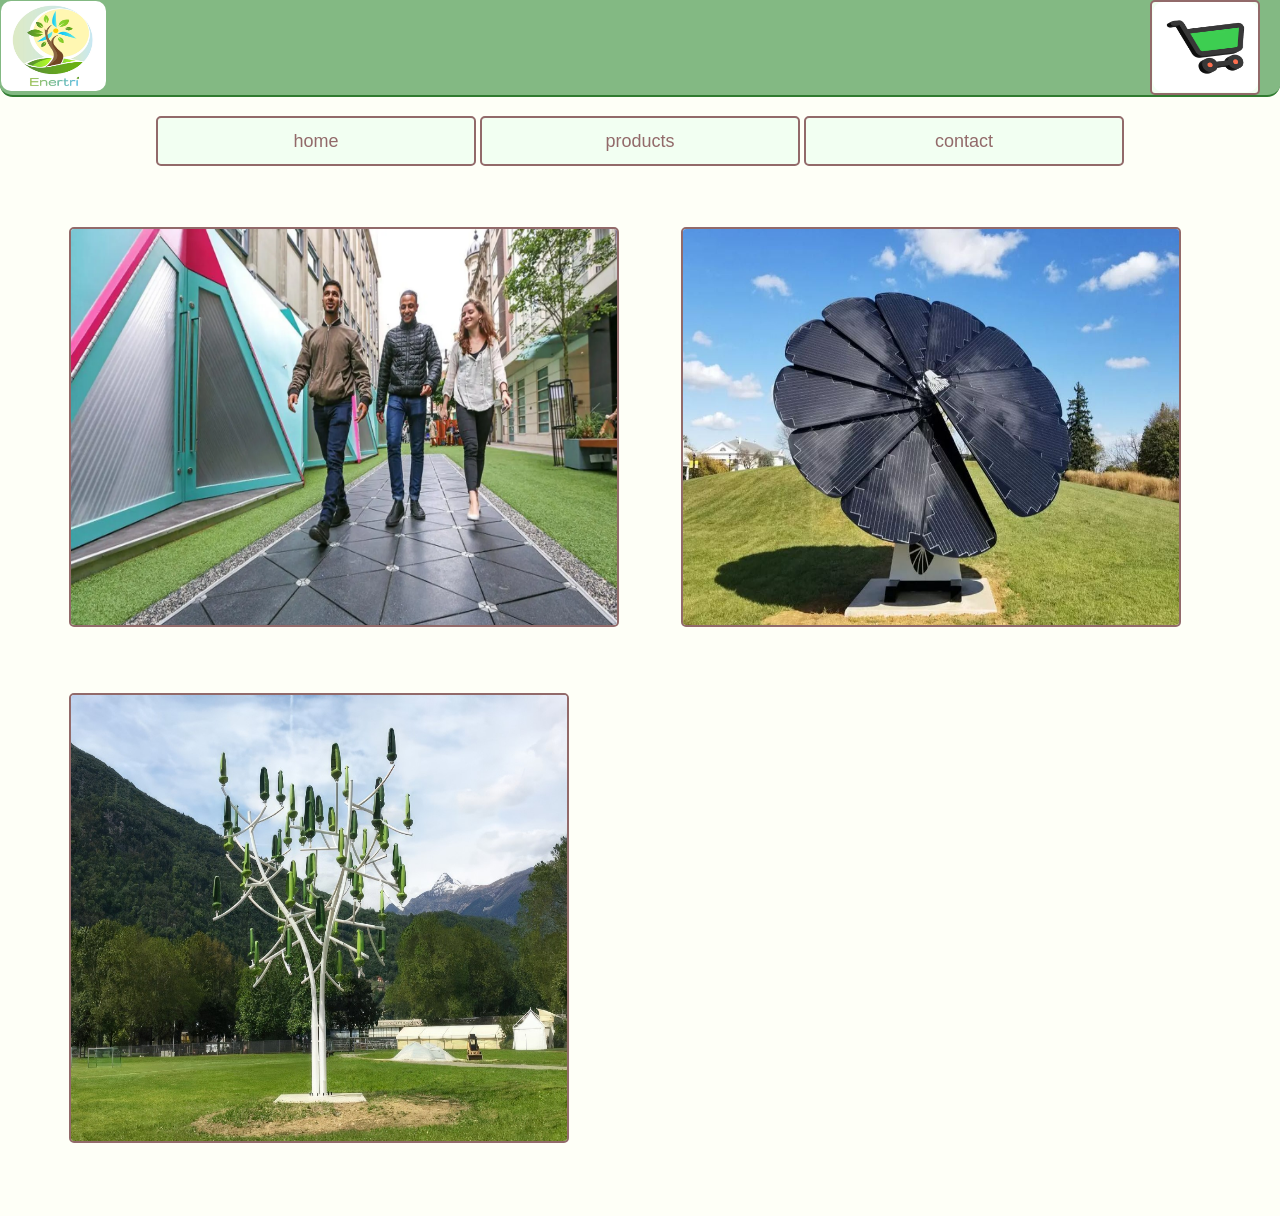
==== abouten.html @ acb5930b "initial commit" ====
<!DOCTYPE html>
<html lang="en">
<head>
     <link rel="stylesheet" href="portfolio.css">
    <meta charset="UTF-8">
    <meta name="viewport" content="width=\, initial-scale=1.0">
    <title>Document</title>
</head>
<body>
    <div class="ui">
    <table style="height:9vh;width:98vw;border-spacing:0px;">
        <tr>
            <th class="logo"><a href><img src="logo.jpg" style="height: 90px; width: 105px; border-radius: 10px;"></a></th>
            <th class="basket"><button class="basket" onclick="openCart()"><img src="cart.avif" style="height: 90px; width: 105px; border-radius: 10px;"></button></th>
        </tr>
    </table>
    </div>
    <br>
    <br>
    <br>
    <br>
    <br>
    <br>
        <center><button onclick="location = 'portfolio.html'">home</button>
      <button onclick="location = 'abouten.html'">products</button>
      <button onclick="location = 'contact.html'">contact</button></center>
     <div id="about">
        <table class="produkti">
            <tr>
                <th><button onclick="location.href='enerpateka.html'" class="pateka" style="overflow: hidden;"><img src="pavegen-smart-street-5.webp" class="pateka"></button></th>
                <th><button onclick="location.href='solarnipaneli.html'" class="sunflower" style="overflow: hidden;"><img src="png (1).png" class="sunflower"></button></th>
            </tr>
            <tr>
                <th><button onclick="location.href='enerdurvo.html'" class="tree" style="overflow: hidden;"><img src="png.png" class="tree"></button></th>
            </tr>
        </table>
      </div>
       <div class="basketbar">
        <button class= "close" onclick="Close()">x</button>
            <ul id="cart"></ul>
        <p>Total: $<span id="total">0</span></p>
        <a href="http://localhost/orders.php" class="order" style="text-decoration: none;">
    <button>order</button>
</a></div>
      <script src="enerscript.js">
      </script>
</body>
</html>
---- portfolio.css ----
.ui {
    height: 10.5vh;
    width: 100vw;
    position: fixed;
    border-bottom-left-radius: 1vw;
    border-bottom-right-radius: 1vw;
    top: 0px;
    left: 0px;
    background-color: rgb(131, 185, 131);
    border-bottom: solid 2px rgb(48, 124, 48);
    text-align: center;
} 
button {
        border-radius: 5px ;
        width: 320px;
        height: 50px;
        border:2px solid rgb(146, 106, 106) ;
        background-color: rgb(242, 255, 242);
        font-size: large;
        color: rgb(146, 106, 106) ;
    }
h1 {
    text-align: center;
   }
th {
    text-align: left;
   }
p {
    text-align: center;
    font-size: xx-large;
   }
.pateka {
    width: 550px;
    height: 400px;
    padding: 0px;
}
.sunflower {
    width: 500px;
    height: 400px;
    padding: 0px;
}
.tree {
    width: 500px;
    height: 450px;
    padding: 0px;
}

.produkti {
    border-spacing: 60px;
}
.th {
    border-radius: 5px ;
        width: 320px;
        height: 50px;
}
.info1 {
    font-size: large;
    width: 500px;
}
.minus,
.plus {
    width: 80px;
    border-radius: 50px;
}
.basket {
    position: absolute;
    right: 10px;
    height: 95px;
    width: 110px;
    padding: 0;
}
.add {
    position: fixed;
    right: 130px;
}
.basketbar {
    height: 100vh;
    width: 0px;
    position: fixed;
    background-color: white;
    right: 0vw;
    top: 0vh;
    transition: 0.5s;
    overflow: scroll;
    font-size: 25px;
}
.close {
    width: 30px;
    height: 30px;
}
.otbor {
    width: 500px;
    height: 300px;
    position: absolute;
    right: 50px;
    top: 260px;
    border-radius: 7px;
}
body {
    background-color: rgb(254, 255, 247) ;
}
h2, h1 {
    color:  rgb(99, 76, 76);
}
.order {
 margin: 40px;   
}
.concept {
    position: absolute;
    bottom: 50px;
}
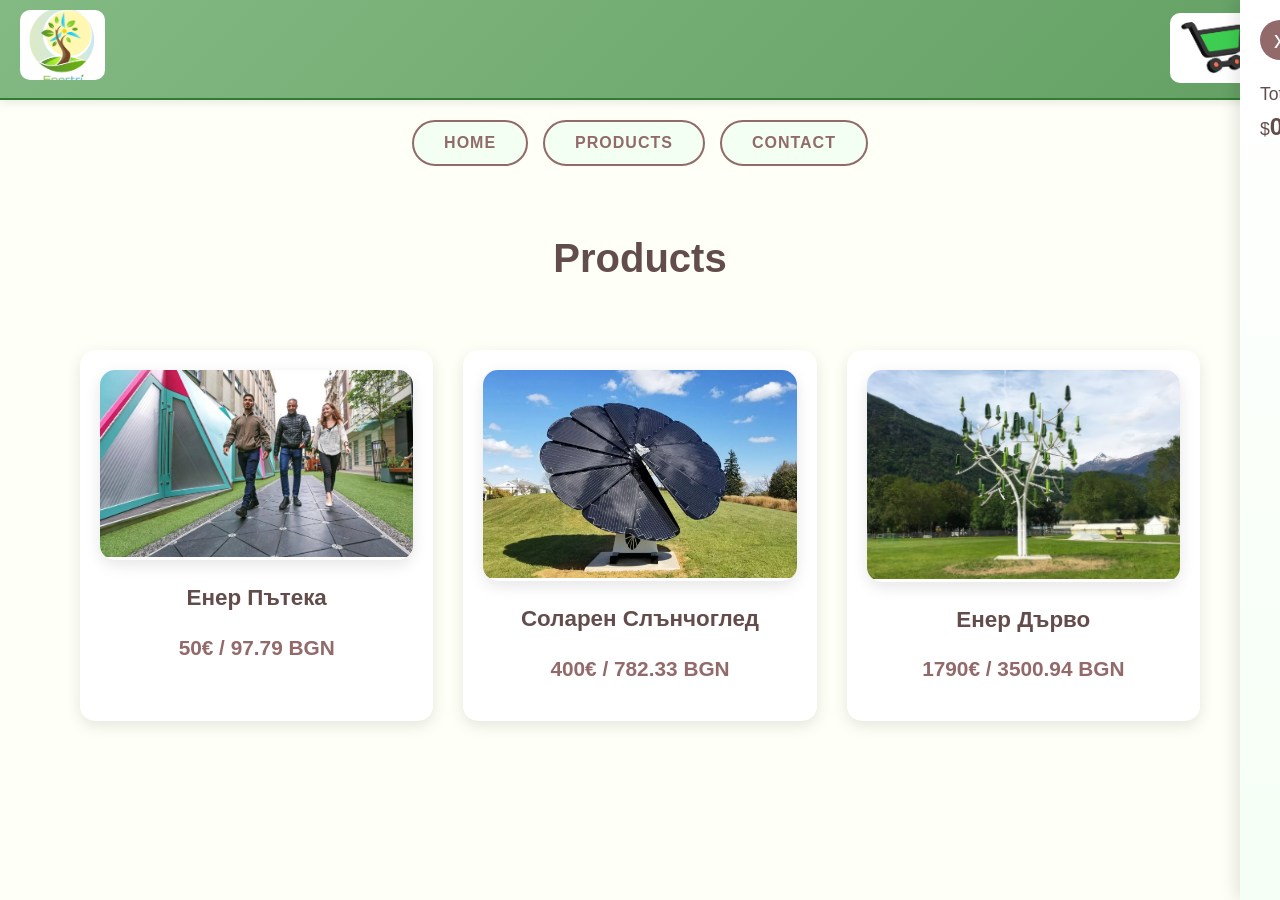
==== commit 1fbf5496: "make more beautiful" ====
--- a/abouten.html
+++ b/abouten.html
@@ -1,48 +1,59 @@
-<!DOCTYPE html>
-<html lang="en">
-<head>
-     <link rel="stylesheet" href="portfolio.css">
-    <meta charset="UTF-8">
-    <meta name="viewport" content="width=\, initial-scale=1.0">
-    <title>Document</title>
-</head>
-<body>
-    <div class="ui">
-    <table style="height:9vh;width:98vw;border-spacing:0px;">
-        <tr>
-            <th class="logo"><a href><img src="logo.jpg" style="height: 90px; width: 105px; border-radius: 10px;"></a></th>
-            <th class="basket"><button class="basket" onclick="openCart()"><img src="cart.avif" style="height: 90px; width: 105px; border-radius: 10px;"></button></th>
-        </tr>
-    </table>
-    </div>
-    <br>
-    <br>
-    <br>
-    <br>
-    <br>
-    <br>
-        <center><button onclick="location = 'portfolio.html'">home</button>
-      <button onclick="location = 'abouten.html'">products</button>
-      <button onclick="location = 'contact.html'">contact</button></center>
-     <div id="about">
-        <table class="produkti">
-            <tr>
-                <th><button onclick="location.href='enerpateka.html'" class="pateka" style="overflow: hidden;"><img src="pavegen-smart-street-5.webp" class="pateka"></button></th>
-                <th><button onclick="location.href='solarnipaneli.html'" class="sunflower" style="overflow: hidden;"><img src="png (1).png" class="sunflower"></button></th>
-            </tr>
-            <tr>
-                <th><button onclick="location.href='enerdurvo.html'" class="tree" style="overflow: hidden;"><img src="png.png" class="tree"></button></th>
-            </tr>
-        </table>
-      </div>
-       <div class="basketbar">
-        <button class= "close" onclick="Close()">x</button>
-            <ul id="cart"></ul>
-        <p>Total: $<span id="total">0</span></p>
-        <a href="http://localhost/orders.php" class="order" style="text-decoration: none;">
-    <button>order</button>
-</a></div>
-      <script src="enerscript.js">
-      </script>
-</body>
-</html>+<!DOCTYPE html>
+<html lang="en">
+<head>
+    <link rel="stylesheet" href="portfolio.css">
+    <meta charset="UTF-8">
+    <meta name="viewport" content="width=device-width, initial-scale=1.0">
+    <title>Products - Enertri</title>
+</head>
+<body>
+    <div class="ui">
+        <div class="logo"><a href="portfolio.html"><img src="logo.jpg" alt="Enertri Logo"></a></div>
+        <div class="basket"><button class="basket" onclick="openCart()"><img src="cart.avif" alt="Shopping Cart"></button></div>
+    </div>
+    
+    <nav>
+        <button onclick="location = 'portfolio.html'">home</button>
+        <button onclick="location = 'abouten.html'">products</button>
+        <button onclick="location = 'contact.html'">contact</button>
+    </nav>
+
+    <div class="container" id="about">
+        <h1>Products</h1>
+        <div class="produkti">
+            <div class="product-card">
+                <button onclick="location.href='enerpateka.html'">
+                    <img src="pavegen-smart-street-5.webp" class="pateka" alt="Ener Path">
+                </button>
+                <h3>Енер Пътека</h3>
+                <p class="price">50€ / 97.79 BGN</p>
+            </div>
+            <div class="product-card">
+                <button onclick="location.href='solarnipaneli.html'">
+                    <img src="png (1).png" class="sunflower" alt="Solar Sunflower">
+                </button>
+                <h3>Соларен Слънчоглед</h3>
+                <p class="price">400€ / 782.33 BGN</p>
+            </div>
+            <div class="product-card">
+                <button onclick="location.href='enerdurvo.html'">
+                    <img src="png.png" class="tree" alt="Energy Tree">
+                </button>
+                <h3>Енер Дърво</h3>
+                <p class="price">1790€ / 3500.94 BGN</p>
+            </div>
+        </div>
+    </div>
+
+    <div class="basketbar">
+        <button class="close" onclick="Close()">x</button>
+        <ul id="cart"></ul>
+        <p>Total: $<span id="total">0</span></p>
+        <a href="order.html" class="order">
+            <button>order</button>
+        </a>
+    </div>
+
+    <script src="enerscript.js"></script>
+</body>
+</html>
--- a/portfolio.css
+++ b/portfolio.css
@@ -1,111 +1,541 @@
-.ui {
-    height: 10.5vh;
-    width: 100vw;
-    position: fixed;
-    border-bottom-left-radius: 1vw;
-    border-bottom-right-radius: 1vw;
-    top: 0px;
-    left: 0px;
-    background-color: rgb(131, 185, 131);
-    border-bottom: solid 2px rgb(48, 124, 48);
-    text-align: center;
-} 
-button {
-        border-radius: 5px ;
-        width: 320px;
-        height: 50px;
-        border:2px solid rgb(146, 106, 106) ;
-        background-color: rgb(242, 255, 242);
-        font-size: large;
-        color: rgb(146, 106, 106) ;
-    }
-h1 {
-    text-align: center;
-   }
-th {
-    text-align: left;
-   }
-p {
-    text-align: center;
-    font-size: xx-large;
-   }
-.pateka {
-    width: 550px;
-    height: 400px;
-    padding: 0px;
-}
-.sunflower {
-    width: 500px;
-    height: 400px;
-    padding: 0px;
-}
-.tree {
-    width: 500px;
-    height: 450px;
-    padding: 0px;
-}
-
-.produkti {
-    border-spacing: 60px;
-}
-.th {
-    border-radius: 5px ;
-        width: 320px;
-        height: 50px;
-}
-.info1 {
-    font-size: large;
-    width: 500px;
-}
-.minus,
-.plus {
-    width: 80px;
-    border-radius: 50px;
-}
-.basket {
-    position: absolute;
-    right: 10px;
-    height: 95px;
-    width: 110px;
-    padding: 0;
-}
-.add {
-    position: fixed;
-    right: 130px;
-}
-.basketbar {
-    height: 100vh;
-    width: 0px;
-    position: fixed;
-    background-color: white;
-    right: 0vw;
-    top: 0vh;
-    transition: 0.5s;
-    overflow: scroll;
-    font-size: 25px;
-}
-.close {
-    width: 30px;
-    height: 30px;
-}
-.otbor {
-    width: 500px;
-    height: 300px;
-    position: absolute;
-    right: 50px;
-    top: 260px;
-    border-radius: 7px;
-}
-body {
-    background-color: rgb(254, 255, 247) ;
-}
-h2, h1 {
-    color:  rgb(99, 76, 76);
-}
-.order {
- margin: 40px;   
-}
-.concept {
-    position: absolute;
-    bottom: 50px;
-}
+* {
+    margin: 0;
+    padding: 0;
+    box-sizing: border-box;
+}
+
+body {
+    background-color: rgb(254, 255, 247);
+    font-family: 'Segoe UI', Tahoma, Geneva, Verdana, sans-serif;
+    color: rgb(99, 76, 76);
+    line-height: 1.6;
+}
+
+.ui {
+    height: 100px;
+    width: 100%;
+    position: fixed;
+    top: 0;
+    left: 0;
+    background: linear-gradient(135deg, rgb(131, 185, 131), rgb(100, 160, 100));
+    border-bottom: solid 2px rgb(48, 124, 48);
+    display: flex;
+    justify-content: space-between;
+    align-items: center;
+    padding: 0 20px;
+    z-index: 1000;
+    box-shadow: 0 2px 10px rgba(0,0,0,0.1);
+}
+
+.logo img {
+    height: 70px;
+    width: 85px;
+    border-radius: 10px;
+    object-fit: cover;
+    transition: transform 0.3s ease;
+}
+
+.logo img:hover {
+    transform: scale(1.05);
+}
+
+.basket button {
+    background: transparent;
+    border: none;
+    cursor: pointer;
+    padding: 5px;
+}
+
+.basket img {
+    height: 70px;
+    width: 85px;
+    border-radius: 10px;
+    object-fit: cover;
+    transition: transform 0.3s ease;
+}
+
+.basket img:hover {
+    transform: scale(1.05);
+}
+
+nav {
+    display: flex;
+    justify-content: center;
+    gap: 15px;
+    padding: 20px;
+    margin-top: 100px;
+    flex-wrap: wrap;
+}
+
+nav button {
+    border-radius: 25px;
+    padding: 12px 30px;
+    border: 2px solid rgb(146, 106, 106);
+    background-color: rgb(242, 255, 242);
+    font-size: 1rem;
+    color: rgb(146, 106, 106);
+    cursor: pointer;
+    transition: all 0.3s ease;
+    font-weight: 600;
+    text-transform: uppercase;
+    letter-spacing: 1px;
+}
+
+nav button:hover {
+    background-color: rgb(146, 106, 106);
+    color: white;
+    transform: translateY(-3px);
+    box-shadow: 0 5px 15px rgba(146, 106, 106, 0.4);
+}
+
+.container {
+    max-width: 1200px;
+    margin: 0 auto;
+    padding: 40px 20px;
+}
+
+h1 {
+    text-align: center;
+    font-size: 2.5rem;
+    margin-bottom: 30px;
+    color: rgb(99, 76, 76);
+}
+
+.about-section {
+    display: grid;
+    grid-template-columns: 1fr 1fr;
+    gap: 40px;
+    align-items: center;
+    margin-bottom: 50px;
+}
+
+.about-text h2 {
+    color: rgb(99, 76, 76);
+    font-size: 1.3rem;
+    line-height: 1.8;
+    margin-bottom: 20px;
+}
+
+.otbor {
+    width: 100%;
+    max-width: 450px;
+    height: auto;
+    border-radius: 15px;
+    box-shadow: 0 10px 30px rgba(0,0,0,0.15);
+    transition: transform 0.3s ease;
+}
+
+.otbor:hover {
+    transform: scale(1.02);
+}
+
+.concept {
+    background: linear-gradient(135deg, rgb(230, 245, 230), rgb(200, 230, 200));
+    padding: 30px;
+    border-radius: 15px;
+    margin-top: 40px;
+    box-shadow: 0 5px 15px rgba(0,0,0,0.1);
+}
+
+.concept p {
+    font-size: 1.1rem;
+    text-align: left;
+    line-height: 1.8;
+    color: rgb(50, 70, 50);
+}
+
+.produkti {
+    display: grid;
+    grid-template-columns: repeat(auto-fit, minmax(300px, 1fr));
+    gap: 30px;
+    padding: 20px;
+    margin: 40px 0;
+}
+
+.produkti button {
+    background: white;
+    border: none;
+    border-radius: 15px;
+    overflow: hidden;
+    cursor: pointer;
+    transition: all 0.3s ease;
+    box-shadow: 0 5px 15px rgba(0,0,0,0.1);
+    width: 100%;
+}
+
+.produkti button:hover {
+    transform: translateY(-10px);
+    box-shadow: 0 15px 30px rgba(0,0,0,0.2);
+}
+
+.pateka, .sunflower, .tree {
+    width: 100%;
+    height: auto;
+    object-fit: cover;
+    transition: transform 0.3s ease;
+}
+
+.product-card {
+    background: white;
+    border-radius: 15px;
+    padding: 20px;
+    box-shadow: 0 5px 15px rgba(0,0,0,0.1);
+    text-align: center;
+}
+
+.product-card h3 {
+    color: rgb(99, 76, 76);
+    margin: 15px 0;
+    font-size: 1.4rem;
+}
+
+.product-card .price {
+    color: rgb(146, 106, 106);
+    font-size: 1.3rem;
+    font-weight: bold;
+    margin-bottom: 15px;
+}
+
+.info1 {
+    font-size: 1rem;
+    line-height: 1.8;
+    text-align: left;
+    padding: 20px;
+    background: rgb(242, 255, 242);
+    border-radius: 10px;
+    margin: 20px 0;
+}
+
+.count {
+    display: flex;
+    align-items: center;
+    justify-content: center;
+    gap: 10px;
+    flex-wrap: wrap;
+    margin-top: 20px;
+}
+
+.minus, .plus {
+    width: 50px;
+    height: 50px;
+    border-radius: 50%;
+    border: 2px solid rgb(146, 106, 106);
+    background-color: rgb(242, 255, 242);
+    color: rgb(146, 106, 106);
+    font-size: 1.5rem;
+    cursor: pointer;
+    transition: all 0.3s ease;
+}
+
+.minus:hover, .plus:hover {
+    background-color: rgb(146, 106, 106);
+    color: white;
+}
+
+#number {
+    font-size: 1.5rem;
+    font-weight: bold;
+    min-width: 40px;
+    display: inline-block;
+}
+
+.add {
+    border-radius: 25px;
+    padding: 12px 25px;
+    border: 2px solid rgb(146, 106, 106);
+    background-color: rgb(242, 255, 242);
+    font-size: 1rem;
+    color: rgb(146, 106, 106);
+    cursor: pointer;
+    transition: all 0.3s ease;
+    font-weight: 600;
+}
+
+.add:hover {
+    background-color: rgb(146, 106, 106);
+    color: white;
+}
+
+.contact-section {
+    display: flex;
+    flex-direction: column;
+    gap: 30px;
+    max-width: 600px;
+    margin: 40px auto;
+}
+
+.contact-item {
+    display: flex;
+    align-items: center;
+    gap: 20px;
+    background: white;
+    padding: 25px;
+    border-radius: 15px;
+    box-shadow: 0 5px 15px rgba(0,0,0,0.1);
+    transition: transform 0.3s ease;
+}
+
+.contact-item:hover {
+    transform: translateX(10px);
+}
+
+.contact-item img {
+    height: 60px;
+    width: 60px;
+    object-fit: contain;
+}
+
+.contact-item p {
+    font-size: 1.2rem;
+    color: rgb(99, 76, 76);
+    text-align: left;
+    margin: 0;
+}
+
+.basketbar {
+    height: 100vh;
+    width: 0;
+    position: fixed;
+    background: linear-gradient(180deg, white, rgb(245, 255, 245));
+    right: 0;
+    top: 0;
+    transition: width 0.5s ease;
+    overflow-y: auto;
+    font-size: 1.1rem;
+    z-index: 1001;
+    box-shadow: -5px 0 15px rgba(0,0,0,0.1);
+    padding: 20px;
+}
+
+.basketbar.open {
+    width: 350px;
+}
+
+.close {
+    width: 40px;
+    height: 40px;
+    border-radius: 50%;
+    background: rgb(146, 106, 106);
+    color: white;
+    border: none;
+    font-size: 1.5rem;
+    cursor: pointer;
+    margin-bottom: 20px;
+    transition: all 0.3s ease;
+}
+
+.close:hover {
+    background: rgb(100, 80, 80);
+    transform: rotate(90deg);
+}
+
+#cart {
+    list-style: none;
+    padding: 0;
+}
+
+#cart li {
+    background: white;
+    padding: 15px;
+    margin: 10px 0;
+    border-radius: 10px;
+    box-shadow: 0 3px 10px rgba(0,0,0,0.1);
+    display: flex;
+    justify-content: space-between;
+    align-items: center;
+}
+
+#cart li button {
+    background: rgb(200, 100, 100);
+    color: white;
+    border: none;
+    padding: 5px 15px;
+    border-radius: 5px;
+    cursor: pointer;
+    transition: background 0.3s ease;
+}
+
+#cart li button:hover {
+    background: rgb(180, 80, 80);
+}
+
+#total {
+    font-size: 1.5rem;
+    font-weight: bold;
+    color: rgb(99, 76, 76);
+}
+
+.order {
+    margin: 30px 20px;
+    display: block;
+    text-align: center;
+}
+
+.order button {
+    width: 100%;
+    border-radius: 25px;
+    padding: 15px 30px;
+    border: 2px solid rgb(146, 106, 106);
+    background-color: rgb(242, 255, 242);
+    font-size: 1.1rem;
+    color: rgb(146, 106, 106);
+    cursor: pointer;
+    transition: all 0.3s ease;
+    font-weight: 600;
+    text-transform: uppercase;
+}
+
+.order button:hover {
+    background-color: rgb(146, 106, 106);
+    color: white;
+}
+
+.product-detail {
+    display: grid;
+    grid-template-columns: 1fr 1fr;
+    gap: 40px;
+    align-items: start;
+    margin: 40px 0;
+}
+
+.product-image {
+    background: white;
+    border-radius: 15px;
+    padding: 20px;
+    box-shadow: 0 5px 15px rgba(0,0,0,0.1);
+}
+
+.product-image img {
+    width: 100%;
+    height: auto;
+    border-radius: 10px;
+}
+
+.product-info {
+    background: white;
+    border-radius: 15px;
+    padding: 30px;
+    box-shadow: 0 5px 15px rgba(0,0,0,0.1);
+}
+
+.product-info h2 {
+    color: rgb(99, 76, 76);
+    margin-bottom: 10px;
+    font-size: 1.8rem;
+}
+
+.product-info .price {
+    color: rgb(146, 106, 106);
+    font-size: 1.5rem;
+    font-weight: bold;
+    margin-bottom: 20px;
+}
+
+@media (max-width: 768px) {
+    .ui {
+        flex-direction: column;
+        height: auto;
+        padding: 15px;
+        gap: 15px;
+    }
+
+    .logo img, .basket img {
+        height: 50px;
+        width: 60px;
+    }
+
+    nav {
+        margin-top: 20px;
+    }
+
+    nav button {
+        padding: 10px 20px;
+        font-size: 0.9rem;
+    }
+
+    .about-section {
+        grid-template-columns: 1fr;
+        gap: 30px;
+    }
+
+    .about-text h2 {
+        font-size: 1.1rem;
+    }
+
+    .otbor {
+        max-width: 100%;
+        height: auto;
+    }
+
+    .product-detail {
+        grid-template-columns: 1fr;
+        gap: 20px;
+    }
+
+    .concept {
+        padding: 20px;
+    }
+
+    .concept p {
+        font-size: 1rem;
+    }
+
+    .contact-item {
+        flex-direction: column;
+        text-align: center;
+    }
+
+    .contact-item p {
+        text-align: center;
+    }
+
+    .basketbar.open {
+        width: 100%;
+    }
+
+    h1 {
+        font-size: 2rem;
+    }
+
+    .count {
+        flex-direction: column;
+        gap: 15px;
+    }
+}
+
+@media (max-width: 480px) {
+    .ui {
+        padding: 10px;
+    }
+
+    .logo img, .basket img {
+        height: 40px;
+        width: 50px;
+    }
+
+    nav button {
+        padding: 8px 15px;
+        font-size: 0.8rem;
+        width: 100%;
+    }
+
+    h1 {
+        font-size: 1.7rem;
+    }
+
+    .about-text h2 {
+        font-size: 1rem;
+    }
+
+    .concept p {
+        font-size: 0.95rem;
+    }
+
+    .product-info h2 {
+        font-size: 1.5rem;
+    }
+
+    .product-info .price {
+        font-size: 1.3rem;
+    }
+}
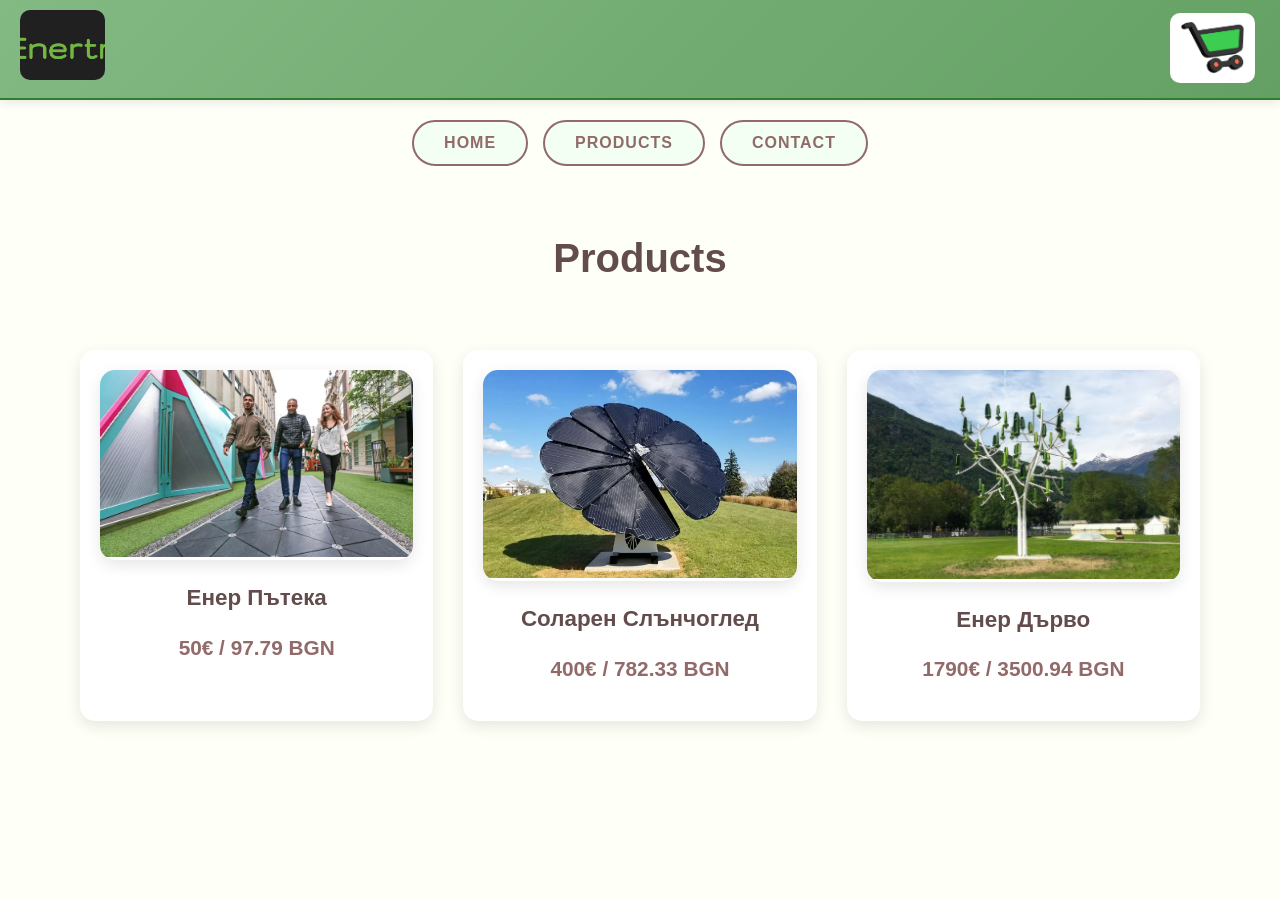
==== commit 41ea8df4: "logo change" ====
--- a/abouten.html
+++ b/abouten.html
@@ -8,7 +8,7 @@
 </head>
 <body>
     <div class="ui">
-        <div class="logo"><a href="portfolio.html"><img src="logo.jpg" alt="Enertri Logo"></a></div>
+        <div class="logo"><a href="portfolio.html"><img src="logo.png" alt="Enertri Logo"></a></div>
         <div class="basket"><button class="basket" onclick="openCart()"><img src="cart.avif" alt="Shopping Cart"></button></div>
     </div>
     
--- a/portfolio.css
+++ b/portfolio.css
@@ -305,10 +305,14 @@
     z-index: 1001;
     box-shadow: -5px 0 15px rgba(0,0,0,0.1);
     padding: 20px;
+    opacity: 0;
+    visibility: hidden;
 }
 
 .basketbar.open {
     width: 350px;
+    opacity: 1;
+    visibility: visible;
 }
 
 .close {
@@ -437,6 +441,7 @@
         height: auto;
         padding: 15px;
         gap: 15px;
+        position: relative;
     }
 
     .logo img, .basket img {
@@ -445,12 +450,15 @@
     }
 
     nav {
-        margin-top: 20px;
+        margin-top: 10px;
+        width: 100%;
     }
 
     nav button {
         padding: 10px 20px;
         font-size: 0.9rem;
+        width: auto;
+        min-width: 100px;
     }
 
     .about-section {
@@ -513,9 +521,14 @@
         width: 50px;
     }
 
+    nav {
+        flex-direction: column;
+        gap: 10px;
+    }
+
     nav button {
-        padding: 8px 15px;
-        font-size: 0.8rem;
+        padding: 10px 20px;
+        font-size: 0.9rem;
         width: 100%;
     }
 
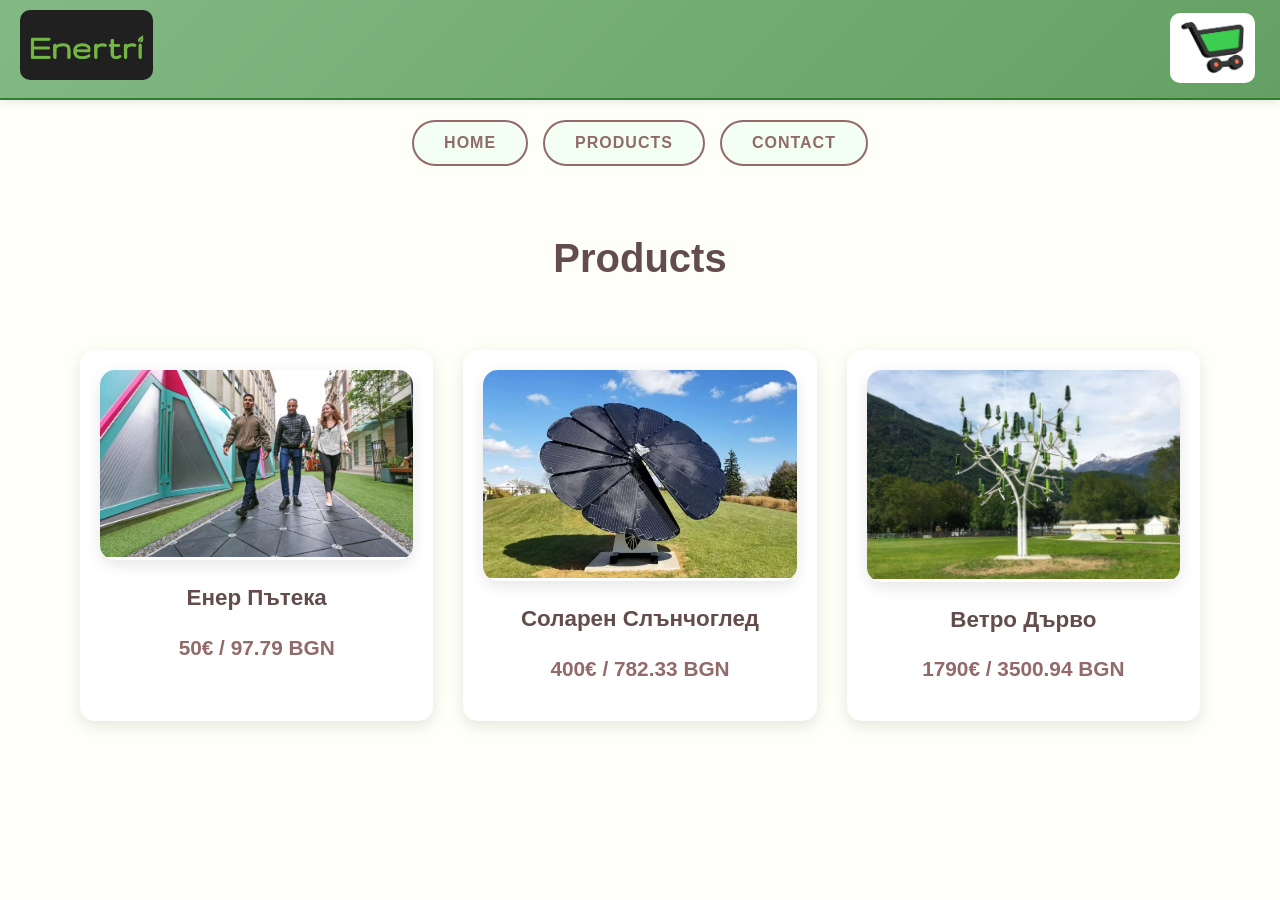
==== commit fabeee3c: "абоуттен" ====
--- a/abouten.html
+++ b/abouten.html
@@ -39,7 +39,7 @@
                 <button onclick="location.href='enerdurvo.html'">
                     <img src="png.png" class="tree" alt="Energy Tree">
                 </button>
-                <h3>Енер Дърво</h3>
+                <h3>Ветро Дърво</h3>
                 <p class="price">1790€ / 3500.94 BGN</p>
             </div>
         </div>
--- a/portfolio.css
+++ b/portfolio.css
@@ -29,7 +29,7 @@
 
 .logo img {
     height: 70px;
-    width: 85px;
+    width: 100%;
     border-radius: 10px;
     object-fit: cover;
     transition: transform 0.3s ease;
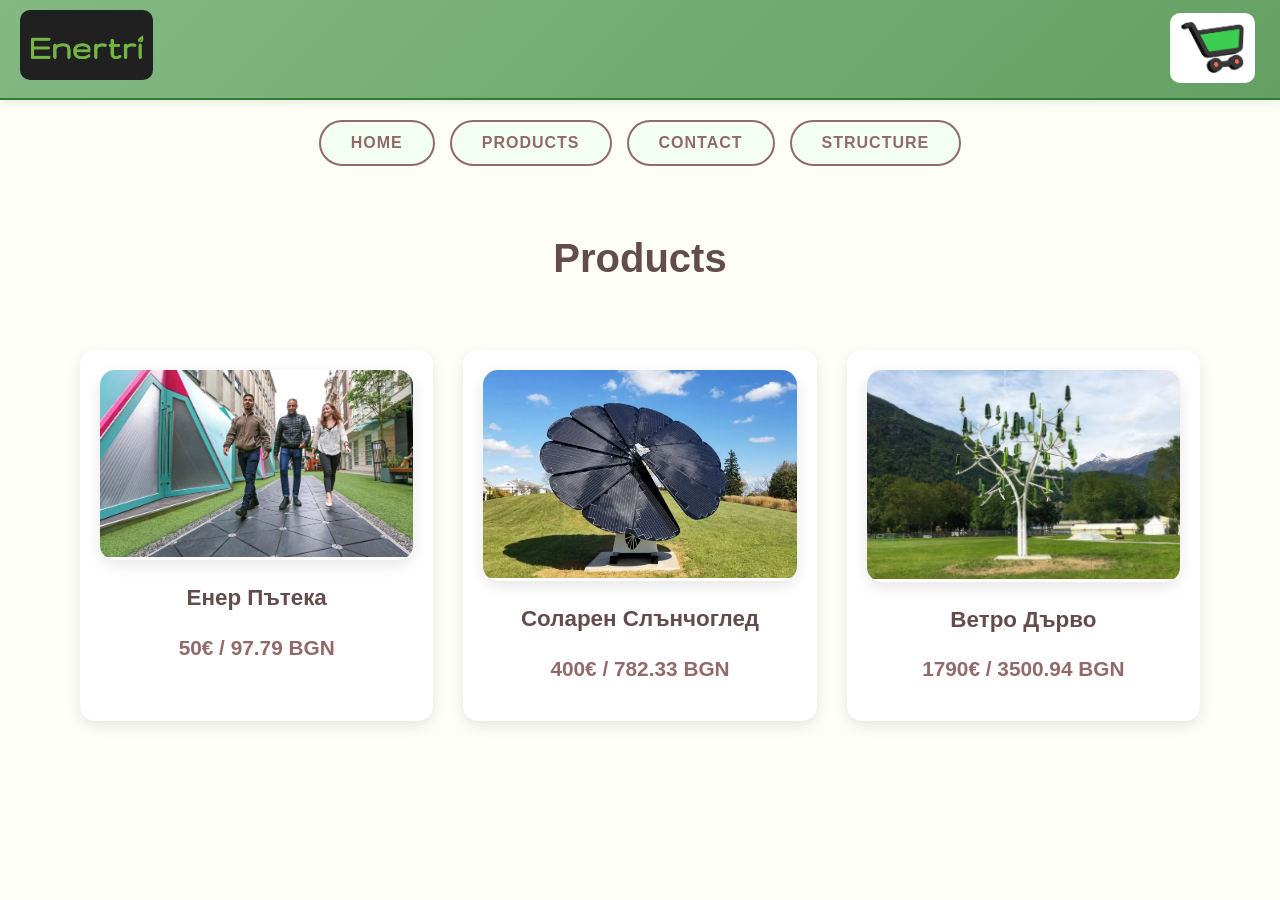
==== commit a3fc1390: "info + ekip" ====
--- a/abouten.html
+++ b/abouten.html
@@ -8,14 +8,15 @@
 </head>
 <body>
     <div class="ui">
-        <div class="logo"><a href="portfolio.html"><img src="logo.png" alt="Enertri Logo"></a></div>
+        <div class="logo"><a href="index.html"><img src="logo.png" alt="Enertri Logo"></a></div>
         <div class="basket"><button class="basket" onclick="openCart()"><img src="cart.avif" alt="Shopping Cart"></button></div>
     </div>
     
     <nav>
-        <button onclick="location = 'portfolio.html'">home</button>
+        <button onclick="location = 'index.html'">home</button>
         <button onclick="location = 'abouten.html'">products</button>
         <button onclick="location = 'contact.html'">contact</button>
+        <button onclick="location = 'structure.html'">structure</button>
     </nav>
 
     <div class="container" id="about">
--- a/portfolio.css
+++ b/portfolio.css
@@ -137,7 +137,22 @@
     box-shadow: 0 5px 15px rgba(0,0,0,0.1);
 }
 
+.forUs {
+    background: linear-gradient(135deg, rgb(197, 250, 197), rgb(123, 168, 123));
+    padding: 30px;
+    border-radius: 15px;
+    margin-top: 40px;
+    box-shadow: 0 5px 15px rgba(0,0,0,0.1);
+}
+
 .concept p {
+    font-size: 1.1rem;
+    text-align: left;
+    line-height: 1.8;
+    color: rgb(50, 70, 50);
+}
+
+.forUs p {
     font-size: 1.1rem;
     text-align: left;
     line-height: 1.8;
@@ -173,6 +188,14 @@
     height: auto;
     object-fit: cover;
     transition: transform 0.3s ease;
+}
+
+.sunvideo, .pathvideo {
+    position: absolute;
+    left: 190px;
+    box-shadow: 0 12px 30px rgba(0, 0, 0, 0.5);
+    border-radius: 20px;
+    width: 1150px;
 }
 
 .product-card {
@@ -435,6 +458,24 @@
     margin-bottom: 20px;
 }
 
+.structureh2 {
+    text-align: center;
+}
+
+.Leadership {
+    padding-left: 100px;
+    background-color: rgb(139, 215, 141);
+    display: inline-block;
+}
+
+.Ssinfo {
+padding-left: 60px;
+}
+
+.sinfo {
+    padding-left: 30px;
+}
+
 @media (max-width: 768px) {
     .ui {
         flex-direction: column;
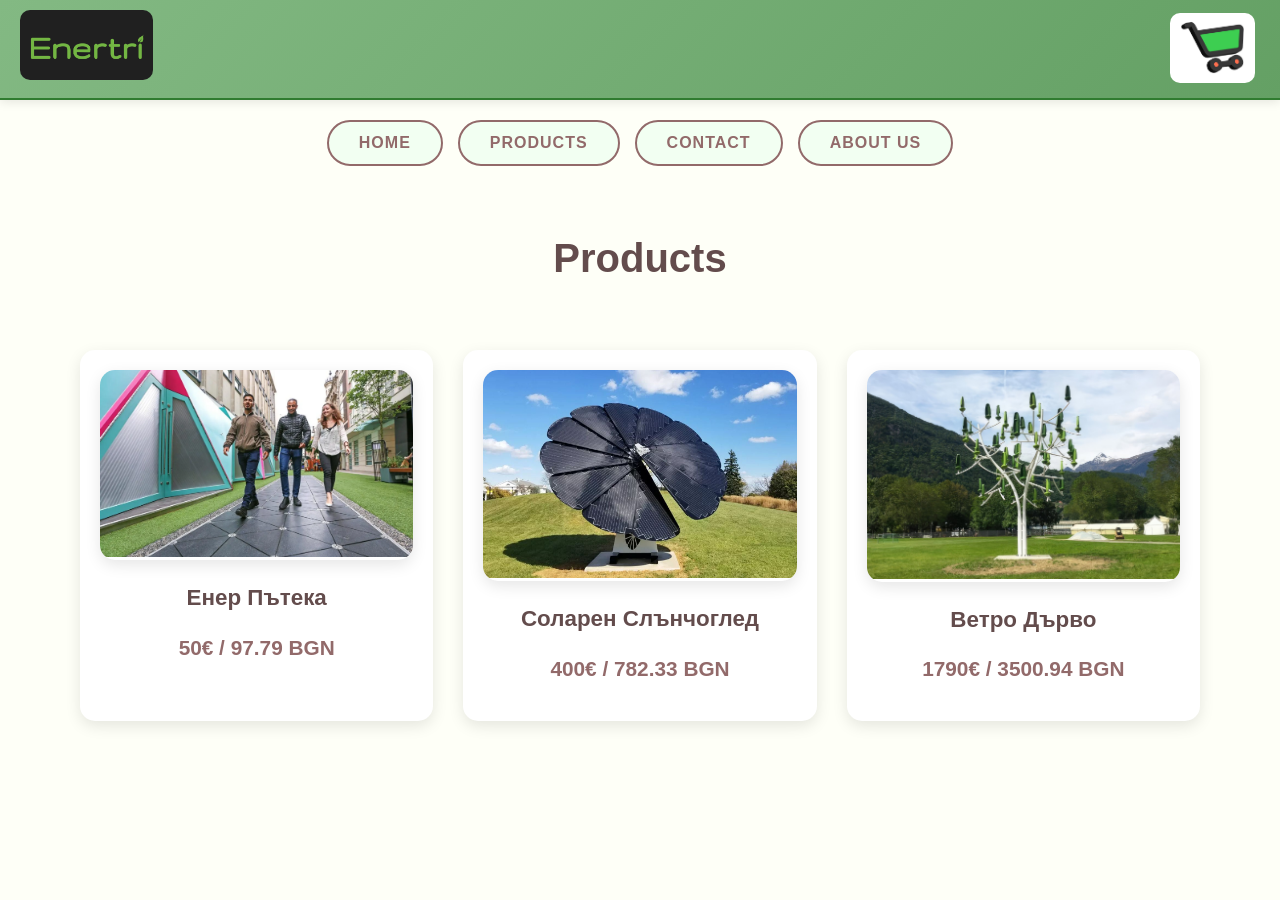
==== commit e4bdb5c1: "rename structure → about us" ====
--- a/abouten.html
+++ b/abouten.html
@@ -1,60 +1,70 @@
-<!DOCTYPE html>
+<!doctype html>
 <html lang="en">
-<head>
-    <link rel="stylesheet" href="portfolio.css">
-    <meta charset="UTF-8">
-    <meta name="viewport" content="width=device-width, initial-scale=1.0">
+  <head>
+    <link rel="stylesheet" href="portfolio.css" />
+    <meta charset="UTF-8" />
+    <meta name="viewport" content="width=device-width, initial-scale=1.0" />
     <title>Products - Enertri</title>
-</head>
-<body>
+  </head>
+  <body>
     <div class="ui">
-        <div class="logo"><a href="index.html"><img src="logo.png" alt="Enertri Logo"></a></div>
-        <div class="basket"><button class="basket" onclick="openCart()"><img src="cart.avif" alt="Shopping Cart"></button></div>
+      <div class="logo">
+        <a href="index.html"><img src="logo.png" alt="Enertri Logo" /></a>
+      </div>
+      <div class="basket">
+        <button class="basket" onclick="openCart()">
+          <img src="cart.avif" alt="Shopping Cart" />
+        </button>
+      </div>
     </div>
-    
+
     <nav>
-        <button onclick="location = 'index.html'">home</button>
-        <button onclick="location = 'abouten.html'">products</button>
-        <button onclick="location = 'contact.html'">contact</button>
-        <button onclick="location = 'structure.html'">structure</button>
+      <button onclick="location = 'index.html'">home</button>
+      <button onclick="location = 'abouten.html'">products</button>
+      <button onclick="location = 'contact.html'">contact</button>
+      <button onclick="location = 'structure.html'">about us</button>
     </nav>
 
     <div class="container" id="about">
-        <h1>Products</h1>
-        <div class="produkti">
-            <div class="product-card">
-                <button onclick="location.href='enerpateka.html'">
-                    <img src="pavegen-smart-street-5.webp" class="pateka" alt="Ener Path">
-                </button>
-                <h3>Енер Пътека</h3>
-                <p class="price">50€ / 97.79 BGN</p>
-            </div>
-            <div class="product-card">
-                <button onclick="location.href='solarnipaneli.html'">
-                    <img src="png (1).png" class="sunflower" alt="Solar Sunflower">
-                </button>
-                <h3>Соларен Слънчоглед</h3>
-                <p class="price">400€ / 782.33 BGN</p>
-            </div>
-            <div class="product-card">
-                <button onclick="location.href='enerdurvo.html'">
-                    <img src="png.png" class="tree" alt="Energy Tree">
-                </button>
-                <h3>Ветро Дърво</h3>
-                <p class="price">1790€ / 3500.94 BGN</p>
-            </div>
+      <h1>Products</h1>
+      <div class="produkti">
+        <div class="product-card">
+          <button onclick="location.href = 'enerpateka.html'">
+            <img
+              src="pavegen-smart-street-5.webp"
+              class="pateka"
+              alt="Ener Path"
+            />
+          </button>
+          <h3>Енер Пътека</h3>
+          <p class="price">50€ / 97.79 BGN</p>
         </div>
+        <div class="product-card">
+          <button onclick="location.href = 'solarnipaneli.html'">
+            <img src="png (1).png" class="sunflower" alt="Solar Sunflower" />
+          </button>
+          <h3>Соларен Слънчоглед</h3>
+          <p class="price">400€ / 782.33 BGN</p>
+        </div>
+        <div class="product-card">
+          <button onclick="location.href = 'enerdurvo.html'">
+            <img src="png.png" class="tree" alt="Energy Tree" />
+          </button>
+          <h3>Ветро Дърво</h3>
+          <p class="price">1790€ / 3500.94 BGN</p>
+        </div>
+      </div>
     </div>
 
     <div class="basketbar">
-        <button class="close" onclick="Close()">x</button>
-        <ul id="cart"></ul>
-        <p>Total: $<span id="total">0</span></p>
-        <a href="order.html" class="order">
-            <button>order</button>
-        </a>
+      <button class="close" onclick="Close()">x</button>
+      <ul id="cart"></ul>
+      <p>Total: $<span id="total">0</span></p>
+      <a href="order.html" class="order">
+        <button>order</button>
+      </a>
     </div>
 
     <script src="enerscript.js"></script>
-</body>
+  </body>
 </html>
--- a/portfolio.css
+++ b/portfolio.css
@@ -191,11 +191,12 @@
 }
 
 .sunvideo, .pathvideo {
-    position: absolute;
-    left: 190px;
+    display: block;
+    margin: 40px auto;
     box-shadow: 0 12px 30px rgba(0, 0, 0, 0.5);
     border-radius: 20px;
-    width: 1150px;
+    width: 90%;
+    max-width: 1150px;
 }
 
 .product-card {
@@ -458,22 +459,52 @@
     margin-bottom: 20px;
 }
 
-.structureh2 {
-    text-align: center;
-}
-
-.Leadership {
-    padding-left: 100px;
-    background-color: rgb(139, 215, 141);
-    display: inline-block;
-}
-
-.Ssinfo {
-padding-left: 60px;
-}
-
-.sinfo {
-    padding-left: 30px;
+#structure h1 {
+    font-size: 2rem;
+    line-height: 1.4;
+    margin-bottom: 40px;
+}
+
+.org-section {
+    background: white;
+    border-radius: 15px;
+    padding: 30px;
+    margin-bottom: 30px;
+    box-shadow: 0 5px 15px rgba(0,0,0,0.1);
+}
+
+.org-section h2 {
+    color: rgb(99, 76, 76);
+    font-size: 1.5rem;
+    margin-bottom: 25px;
+    padding-bottom: 15px;
+    border-bottom: 3px solid rgb(131, 185, 131);
+}
+
+.team-member {
+    background: rgb(242, 255, 242);
+    border-radius: 10px;
+    padding: 20px;
+    margin-bottom: 20px;
+    border-left: 4px solid rgb(131, 185, 131);
+}
+
+.team-member:last-child {
+    margin-bottom: 0;
+}
+
+.team-member h3 {
+    color: rgb(99, 76, 76);
+    font-size: 1.1rem;
+    margin-bottom: 10px;
+    line-height: 1.4;
+}
+
+.team-member p {
+    color: rgb(50, 70, 50);
+    font-size: 1rem;
+    line-height: 1.6;
+    margin: 0;
 }
 
 @media (max-width: 768px) {
@@ -487,7 +518,7 @@
 
     .logo img, .basket img {
         height: 50px;
-        width: 60px;
+        width: 100%;
     }
 
     nav {
@@ -550,6 +581,22 @@
         flex-direction: column;
         gap: 15px;
     }
+
+    .org-section {
+        padding: 20px;
+    }
+
+    .org-section h2 {
+        font-size: 1.3rem;
+    }
+
+    .team-member h3 {
+        font-size: 1rem;
+    }
+
+    .team-member p {
+        font-size: 0.95rem;
+    }
 }
 
 @media (max-width: 480px) {
@@ -559,7 +606,7 @@
 
     .logo img, .basket img {
         height: 40px;
-        width: 50px;
+        width: 100%;
     }
 
     nav {
